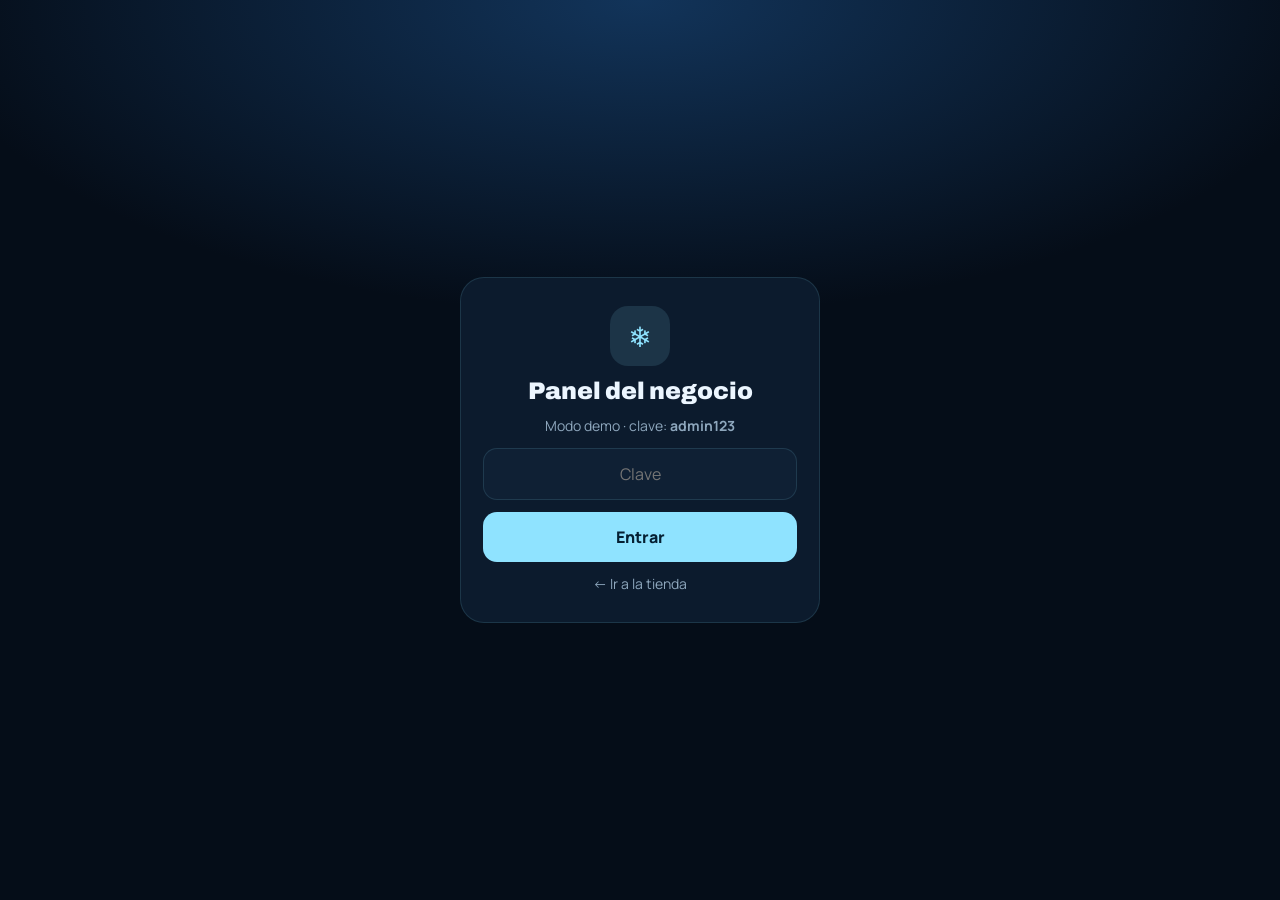
==== admin.html @ ba4e7ff8 "Tienda Bien Helada: exhibidora 3D, carrito, Yape/WhatsApp, panel y BD en Sheets Co-Authored-By: Clau" ====
<!doctype html>
<html lang="es-PE">
<head>
  <meta charset="utf-8">
  <meta name="viewport" content="width=device-width, initial-scale=1, viewport-fit=cover">
  <meta name="theme-color" content="#050d18">
  <meta name="robots" content="noindex, nofollow">
  <title>Panel · Bien Helada</title>
  <link rel="icon" href="data:image/svg+xml,%3Csvg xmlns='http://www.w3.org/2000/svg' viewBox='0 0 64 64'%3E%3Crect width='64' height='64' rx='14' fill='%238fe3ff'/%3E%3Cpath d='M16 46V30M28 46V20M40 46V34M52 46V14' stroke='%2306101c' stroke-width='7' stroke-linecap='round'/%3E%3C/svg%3E">
  <link rel="preconnect" href="https://fonts.googleapis.com">
  <link rel="preconnect" href="https://fonts.gstatic.com" crossorigin>
  <link href="https://fonts.googleapis.com/css2?family=Archivo:wdth,wght@62..125,500..900&family=Manrope:wght@400;500;600;700;800&display=swap" rel="stylesheet">
  <link rel="stylesheet" href="css/admin.css">
</head>
<body>
  <section class="login" id="login">
    <form class="login-card" id="loginForm">
      <div class="logo">❄</div>
      <h1>Panel del negocio</h1>
      <p id="loginHint">Ingresa tu clave de administrador.</p>
      <input id="pass" type="password" autocomplete="current-password" placeholder="Clave" required>
      <button class="btn btn-ice" type="submit">Entrar</button>
      <div class="err" id="loginErr" hidden></div>
      <a href="./" class="back">← Ir a la tienda</a>
    </form>
  </section>

  <div class="app" id="app" hidden>
    <aside class="side">
      <div class="side-brand"><span>❄</span><b id="brand">Bien Helada</b></div>
      <nav class="tabs" id="tabs">
        <button data-tab="resumen" class="on"><i>📊</i><span>Resumen</span></button>
        <button data-tab="pedidos"><i>🧾</i><span>Pedidos</span><b class="dot" id="pendDot" hidden>0</b></button>
        <button data-tab="productos"><i>🍺</i><span>Productos</span></button>
        <button data-tab="ajustes"><i>⚙️</i><span>Ajustes</span></button>
      </nav>
      <a class="side-link" href="./" target="_blank">Ver tienda ↗</a>
    </aside>

    <main class="main">
      <header class="bar">
        <div>
          <h2 id="tabTitle">Resumen</h2>
          <span class="sync" id="sync">—</span>
        </div>
        <div class="bar-actions">
          <button class="ib" id="refresh" title="Actualizar" aria-label="Actualizar">↻</button>
          <button class="ib" id="logout" title="Salir" aria-label="Salir">⏻</button>
        </div>
      </header>
      <div class="demo-banner" id="demoBanner" hidden>Modo demo: datos de ejemplo guardados solo en este navegador. Conecta Google Sheets para usarlo de verdad (ver LEEME.md). <button id="resetDemo">Reiniciar demo</button></div>

      <div class="period" id="periodBox">
        <div class="pchips" id="pchips">
          <button data-p="hoy">Hoy</button><button data-p="7d">7 días</button><button data-p="quincena" class="on">Quincena</button><button data-p="mes">Mes</button><button data-p="qant">Quinc. ant.</button><button data-p="mant">Mes ant.</button><button data-p="rango">Rango</button>
        </div>
        <div class="range" id="range" hidden><input type="date" id="rDesde"><span>a</span><input type="date" id="rHasta"><button class="btn-sm" id="rApply">Ver</button></div>
        <p class="plabel" id="plabel"></p>
      </div>

      <section class="view" id="v-resumen"></section>
      <section class="view" id="v-pedidos" hidden></section>
      <section class="view" id="v-productos" hidden></section>
      <section class="view" id="v-ajustes" hidden></section>
    </main>
  </div>

  <div class="modal" id="modal" hidden><div class="modal-card" id="modalCard"></div></div>
  <div class="toast" id="toast"></div>

  <script src="js/config.js"></script>
  <script src="js/core.js"></script>
  <script src="js/api.js"></script>
  <script src="js/draw.js"></script>
  <script src="js/admin.js"></script>
</body>
</html>
---- css/admin.css ----
/* ===== Panel admin (mobile-first) ===== */
:root { --bg: #050d18; --card: #0c1b2d; --card2: #10233a; --line: rgba(143, 227, 255, .13); --ice: #8fe3ff; --amber: #ffb43d; --green: #3ee08f; --red: #ff6b70; --violet: #c58bff; --text: #ecf6ff; --muted: #8ea7bd; --safe-b: env(safe-area-inset-bottom, 0px); --display: 'Archivo', system-ui, sans-serif; }
* { box-sizing: border-box; -webkit-tap-highlight-color: transparent; }
body { margin: 0; font-family: 'Manrope', system-ui, sans-serif; background: var(--bg); color: var(--text); -webkit-font-smoothing: antialiased; line-height: 1.4; }
button, input, select, textarea { font: inherit; color: inherit; }
button { cursor: pointer; border: 0; background: none; }
[hidden] { display: none !important; }
.btn { min-height: 50px; padding: 0 20px; border-radius: 14px; font-weight: 800; font-size: 16px; display: inline-flex; align-items: center; justify-content: center; gap: 8px; }
.btn-ice { background: var(--ice); color: #052033; }
.btn-amber { background: var(--amber); color: #2b1600; }
.btn-ghost { background: rgba(255, 255, 255, .06); border: 1px solid var(--line); }
.btn-danger { background: rgba(255, 107, 112, .14); color: var(--red); }
.btn-sm { min-height: 40px; padding: 0 14px; border-radius: 11px; font-weight: 800; font-size: 14px; background: rgba(255, 255, 255, .07); border: 1px solid var(--line); }
.err { padding: 10px 12px; border-radius: 12px; background: rgba(255, 107, 112, .12); color: #ffb3b5; font-size: 14px; font-weight: 600; }

/* login */
.login { min-height: 100dvh; display: grid; place-items: center; padding: 20px; background: radial-gradient(80% 50% at 50% 0%, #12345a, transparent 70%); }
.login-card { width: min(100%, 360px); display: grid; gap: 12px; text-align: center; padding: 28px 22px; border-radius: 24px; background: var(--card); border: 1px solid var(--line); }
.logo { width: 60px; height: 60px; margin: 0 auto; border-radius: 18px; display: grid; place-items: center; font-size: 28px; background: rgba(143, 227, 255, .12); color: var(--ice); }
.login h1 { margin: 0; font: 900 24px var(--display); }
.login p { margin: 0; color: var(--muted); font-size: 14px; }
.login input { min-height: 52px; padding: 0 14px; border-radius: 14px; border: 1px solid var(--line); background: #0f2034; font-size: 16px; text-align: center; outline: 0; }
.login input:focus { border-color: var(--ice); }
.back { color: var(--muted); font-size: 14px; text-decoration: none; }

/* layout */
.side { position: fixed; z-index: 30; left: 0; right: 0; bottom: 0; background: rgba(8, 19, 32, .94); backdrop-filter: blur(14px); -webkit-backdrop-filter: blur(14px); border-top: 1px solid var(--line); padding-bottom: var(--safe-b); }
.side-brand, .side-link { display: none; }
.tabs { display: grid; grid-template-columns: repeat(4, 1fr); }
.tabs button { position: relative; display: flex; flex-direction: column; align-items: center; gap: 2px; padding: 9px 0 8px; font-size: 11.5px; font-weight: 800; color: var(--muted); }
.tabs button i { font-style: normal; font-size: 20px; filter: grayscale(1); opacity: .7; transition: .2s; }
.tabs button.on { color: var(--text); }
.tabs button.on i { filter: none; opacity: 1; transform: translateY(-1px); }
.tabs button.on::before { content: ''; position: absolute; top: 0; width: 28px; height: 3px; border-radius: 0 0 3px 3px; background: var(--ice); }
.dot { position: absolute; top: 4px; left: calc(50% + 8px); min-width: 18px; height: 18px; padding: 0 5px; border-radius: 9px; background: var(--red); color: #fff; font-size: 10.5px; display: grid; place-items: center; }
.main { padding: 0 12px calc(90px + var(--safe-b)); max-width: 1200px; }
.bar { position: sticky; top: 0; z-index: 20; display: flex; align-items: center; justify-content: space-between; padding: 12px 2px 10px; background: linear-gradient(180deg, var(--bg) 80%, transparent); }
.bar h2 { margin: 0; font: 900 24px/1.1 var(--display); font-stretch: 85%; text-transform: uppercase; }
.sync { font-size: 12px; color: var(--muted); }
.bar-actions { display: flex; gap: 8px; }
.ib { width: 44px; height: 44px; border-radius: 13px; background: var(--card); border: 1px solid var(--line); font-size: 18px; font-weight: 800; }
.ib.spin { animation: spin .8s linear infinite; }
@keyframes spin { to { transform: rotate(360deg); } }
.demo-banner { margin-bottom: 10px; padding: 10px 12px; border-radius: 12px; font-size: 13px; background: rgba(255, 180, 61, .1); border: 1px solid rgba(255, 180, 61, .3); color: #ffd27f; }
.demo-banner button { margin-left: 6px; text-decoration: underline; color: #ffd27f; font-weight: 800; }

/* periodo */
.period { margin-bottom: 12px; }
.pchips { display: flex; gap: 6px; overflow-x: auto; scrollbar-width: none; padding-bottom: 2px; }
.pchips::-webkit-scrollbar { display: none; }
.pchips button { flex: none; min-height: 38px; padding: 0 14px; border-radius: 99px; font-weight: 800; font-size: 13.5px; background: var(--card); border: 1px solid var(--line); color: var(--muted); }
.pchips button.on { background: var(--text); color: #061321; }
.range { display: flex; align-items: center; gap: 6px; margin-top: 8px; flex-wrap: wrap; }
.range input { min-height: 40px; padding: 0 10px; border-radius: 11px; border: 1px solid var(--line); background: var(--card); color-scheme: dark; }
.plabel { margin: 8px 2px 0; font-size: 12.5px; color: var(--muted); }

/* tarjetas KPI */
.kpis { display: grid; grid-template-columns: repeat(2, 1fr); gap: 8px; }
.kpi { padding: 14px; border-radius: 18px; background: var(--card); border: 1px solid var(--line); min-width: 0; }
.kpi.big { grid-column: 1/-1; background: linear-gradient(135deg, #123a5c, #0c1b2d 70%); }
.kpi small { display: block; font-size: 12px; font-weight: 800; color: var(--muted); text-transform: uppercase; letter-spacing: .05em; }
.kpi b { display: block; margin-top: 4px; font: 900 24px/1.05 var(--display); font-variant-numeric: tabular-nums; white-space: nowrap; overflow: hidden; text-overflow: ellipsis; }
.kpi.big b { font-size: 36px; }
.delta { display: inline-block; margin-top: 6px; font-size: 12px; font-weight: 800; padding: 2px 7px; border-radius: 99px; }
.delta.up { color: var(--green); background: rgba(62, 224, 143, .1); }
.delta.down { color: var(--red); background: rgba(255, 107, 112, .1); }
.delta.eq { color: var(--muted); background: rgba(255, 255, 255, .05); }
.alert { display: flex; align-items: center; gap: 12px; margin-top: 8px; padding: 12px 14px; border-radius: 16px; background: rgba(255, 180, 61, .1); border: 1px solid rgba(255, 180, 61, .3); font-weight: 700; font-size: 14px; }
.alert span { flex: 1; }

.panel { margin-top: 12px; padding: 14px; border-radius: 18px; background: var(--card); border: 1px solid var(--line); }
.panel h3 { margin: 0 0 2px; font-size: 15px; }
.panel .sub { margin: 0 0 12px; font-size: 12.5px; color: var(--muted); }
.cols { display: grid; gap: 0; }

/* barras verticales */
.vbars { display: flex; align-items: flex-end; gap: 3px; height: 160px; padding-top: 18px; position: relative; }
.vbar { flex: 1; min-width: 0; display: flex; flex-direction: column; align-items: center; justify-content: flex-end; height: 100%; position: relative; }
.vbar i { width: 100%; max-width: 26px; border-radius: 5px 5px 2px 2px; background: linear-gradient(180deg, var(--ice), #3d8fb5); min-height: 2px; transition: height .5s cubic-bezier(.2, .9, .3, 1); }
.vbar.we i { background: linear-gradient(180deg, var(--amber), #c47a14); }
.vbar.zero i { background: rgba(255, 255, 255, .08); }
.vbar span { margin-top: 5px; font-size: 10px; color: var(--muted); font-variant-numeric: tabular-nums; }
.vbar.active::after { content: attr(data-tip); position: absolute; bottom: calc(100% - 14px); left: 50%; transform: translateX(-50%); padding: 4px 8px; border-radius: 8px; background: #eaf7ff; color: #06192a; font-size: 11.5px; font-weight: 800; white-space: nowrap; z-index: 2; }
.legend { display: flex; gap: 14px; margin-top: 10px; font-size: 12px; color: var(--muted); }
.legend i { display: inline-block; width: 10px; height: 10px; border-radius: 3px; margin-right: 5px; vertical-align: -1px; }

/* barras horizontales / ranking */
.rank { display: grid; gap: 10px; }
.rk { display: grid; grid-template-columns: 26px 1fr auto; align-items: center; gap: 10px; }
.rk .art { width: 26px; height: 54px; object-fit: contain; }
.rk-name { font-size: 14px; font-weight: 700; white-space: nowrap; overflow: hidden; text-overflow: ellipsis; }
.rk-bar { height: 7px; margin-top: 5px; border-radius: 4px; background: rgba(255, 255, 255, .06); overflow: hidden; }
.rk-bar i { display: block; height: 100%; border-radius: 4px; background: var(--ice); }
.rank.low .rk-bar i { background: var(--red); }
.rk-val { text-align: right; font-size: 13px; font-weight: 800; font-variant-numeric: tabular-nums; }
.rk-val small { display: block; color: var(--muted); font-weight: 600; font-size: 11.5px; }
.hb { display: grid; gap: 9px; }
.hb-row { display: grid; grid-template-columns: 96px 1fr 74px; align-items: center; gap: 8px; font-size: 13px; }
.hb-row > span:first-child { white-space: nowrap; overflow: hidden; text-overflow: ellipsis; color: var(--muted); font-weight: 700; }
.hb-row .rk-bar { margin: 0; height: 10px; }
.hb-row b { text-align: right; font-variant-numeric: tabular-nums; }
.c1 { background: var(--ice) !important; } .c2 { background: var(--amber) !important; } .c3 { background: var(--violet) !important; } .c4 { background: var(--green) !important; } .c5 { background: #ff8fa3 !important; } .c6 { background: #7ea0ff !important; }
.hours { display: grid; grid-template-columns: repeat(12, 1fr); gap: 3px; }
.hours div { aspect-ratio: 1; border-radius: 5px; display: grid; place-items: center; font-size: 10px; font-weight: 800; color: rgba(255, 255, 255, .85); }
.stock-list { display: grid; gap: 8px; }
.stock-list div { display: flex; justify-content: space-between; padding: 10px 12px; border-radius: 12px; background: rgba(255, 107, 112, .08); font-size: 14px; }
.stock-list b { color: var(--red); }
.muted { color: var(--muted); font-size: 13.5px; }

/* pedidos */
.toolbar { display: grid; gap: 8px; margin-bottom: 10px; }
.toolbar input { min-height: 46px; padding: 0 14px; border-radius: 13px; border: 1px solid var(--line); background: var(--card); font-size: 16px; outline: 0; }
.fchips { display: flex; gap: 6px; overflow-x: auto; scrollbar-width: none; }
.fchips button { flex: none; min-height: 36px; padding: 0 12px; border-radius: 99px; font-size: 13px; font-weight: 800; background: var(--card); border: 1px solid var(--line); color: var(--muted); }
.fchips button.on { color: #061321; background: var(--ice); }
.orders { display: grid; gap: 8px; }
.order { padding: 13px 14px; border-radius: 18px; background: var(--card); border: 1px solid var(--line); border-left: 4px solid var(--c, var(--muted)); }
.order.pendiente { --c: var(--amber); } .order.pagado { --c: var(--ice); } .order.entregado { --c: var(--green); } .order.cancelado { --c: var(--red); opacity: .7; }
.o-top { display: flex; align-items: center; gap: 8px; }
.o-code { font: 900 15px var(--display); letter-spacing: .03em; }
.o-time { font-size: 12px; color: var(--muted); }
.o-total { margin-left: auto; font: 900 19px var(--display); font-variant-numeric: tabular-nums; }
.o-who { margin: 6px 0 2px; font-weight: 800; }
.o-meta { font-size: 13px; color: var(--muted); }
.o-items { margin: 8px 0; padding: 9px 11px; border-radius: 12px; background: rgba(255, 255, 255, .04); font-size: 13.5px; }
.tagp { display: inline-block; padding: 2px 8px; border-radius: 99px; font-size: 11px; font-weight: 800; margin-right: 4px; }
.tagp.yape { background: rgba(197, 139, 255, .15); color: var(--violet); } .tagp.whatsapp { background: rgba(37, 211, 102, .14); color: #6ff0a3; } .tagp.ref { background: rgba(255, 255, 255, .07); color: var(--muted); }
.o-actions { display: flex; gap: 6px; flex-wrap: wrap; }
.o-actions .btn-sm { flex: 1; min-width: 0; }
.o-actions .btn-sm.on { background: var(--c); color: #061321; border-color: transparent; }
.o-actions a.btn-sm { display: inline-flex; align-items: center; justify-content: center; text-decoration: none; color: #6ff0a3; flex: none; }
.more { width: 100%; margin-top: 10px; }

/* productos */
.plist { display: grid; gap: 8px; }
.prow { display: grid; grid-template-columns: 40px 1fr auto; align-items: center; gap: 12px; padding: 10px 12px; border-radius: 16px; background: var(--card); border: 1px solid var(--line); text-align: left; width: 100%; }
.prow.off { opacity: .5; }
.prow .art { width: 40px; height: 76px; object-fit: contain; }
.prow b { display: block; font-size: 15px; }
.prow small { color: var(--muted); font-size: 12.5px; }
.prow .pr { text-align: right; font-variant-numeric: tabular-nums; }
.prow .pr b { font: 900 17px var(--display); }
.stk { display: inline-block; margin-top: 3px; padding: 2px 7px; border-radius: 99px; font-size: 11px; font-weight: 800; background: rgba(62, 224, 143, .12); color: var(--green); }
.stk.low { background: rgba(255, 107, 112, .14); color: var(--red); }
.fab { position: fixed; z-index: 25; right: 16px; bottom: calc(84px + var(--safe-b)); height: 56px; padding: 0 22px; border-radius: 18px; background: var(--amber); color: #2b1600; font-weight: 900; font-size: 16px; box-shadow: 0 12px 30px -8px rgba(255, 180, 61, .6); }

/* formularios */
.form { display: grid; gap: 12px; }
.f2 { display: grid; grid-template-columns: 1fr 1fr; gap: 10px; }
.fl label { display: block; margin-bottom: 5px; font-size: 12.5px; font-weight: 800; color: var(--muted); }
.fl input, .fl select, .fl textarea { width: 100%; min-height: 48px; padding: 10px 12px; border-radius: 12px; border: 1px solid var(--line); background: #0f2034; font-size: 16px; outline: 0; color-scheme: dark; }
.fl input[type=color] { padding: 4px; }
.fl textarea { min-height: 70px; resize: vertical; }
.fl input:focus, .fl select:focus, .fl textarea:focus { border-color: var(--ice); }
.fl .hint { margin-top: 4px; font-size: 12px; color: var(--muted); }
.check { display: flex; align-items: center; gap: 10px; min-height: 48px; padding: 0 12px; border-radius: 12px; background: #0f2034; border: 1px solid var(--line); font-weight: 700; }
.check input { width: 22px; height: 22px; accent-color: var(--ice); }
.preview { display: flex; align-items: center; gap: 14px; padding: 12px; border-radius: 14px; background: radial-gradient(circle at 30% 40%, rgba(143, 227, 255, .18), transparent 70%), #0f2034; }
.preview .art { width: 50px; height: 110px; object-fit: contain; }
.qrprev { width: 140px; height: 140px; object-fit: contain; background: #fff; border-radius: 12px; padding: 6px; }
.section-t { margin: 18px 0 4px; font-size: 13px; font-weight: 900; text-transform: uppercase; letter-spacing: .08em; color: var(--ice); }
.linkgen { display: flex; gap: 8px; }
.linkgen input { flex: 1; min-width: 0; }
.out-link { margin-top: 8px; padding: 10px 12px; border-radius: 12px; background: rgba(143, 227, 255, .08); font-size: 13px; word-break: break-all; }

/* modal (hoja en celular) */
.modal { position: fixed; inset: 0; z-index: 50; display: flex; align-items: flex-end; background: rgba(2, 7, 14, .65); backdrop-filter: blur(3px); -webkit-backdrop-filter: blur(3px); }
.modal-card { width: 100%; max-height: 92dvh; overflow-y: auto; overscroll-behavior: contain; padding: 18px 16px calc(18px + var(--safe-b)); border-radius: 24px 24px 0 0; background: #0b1828; border-top: 1px solid var(--line); animation: up .35s cubic-bezier(.2, .9, .25, 1); }
@keyframes up { from { transform: translateY(100%); } }
.m-head { display: flex; align-items: center; justify-content: space-between; margin-bottom: 12px; }
.m-head h3 { margin: 0; font: 900 20px var(--display); text-transform: uppercase; font-stretch: 85%; }
.m-foot { display: grid; grid-template-columns: 1fr 2fr; gap: 8px; margin-top: 16px; position: sticky; bottom: calc(-18px - var(--safe-b)); padding: 10px 0 0; background: #0b1828; }
.toast { position: fixed; z-index: 60; left: 50%; bottom: calc(90px + var(--safe-b)); transform: translate(-50%, 20px); padding: 10px 16px; border-radius: 99px; background: #eaf7ff; color: #06192a; font-weight: 800; font-size: 14px; opacity: 0; pointer-events: none; transition: .25s; white-space: nowrap; }
.toast.on { opacity: 1; transform: translate(-50%, 0); }

@media (min-width: 720px) {
  .kpis { grid-template-columns: repeat(3, 1fr); }
  .kpi.big { grid-column: span 1; } .kpi.big b { font-size: 30px; }
  .cols { grid-template-columns: 1fr 1fr; gap: 12px; }
  .orders { grid-template-columns: repeat(2, 1fr); }
  .plist { grid-template-columns: repeat(2, 1fr); }
  .modal { align-items: center; justify-content: center; padding: 20px; }
  .modal-card { width: min(560px, 100%); border-radius: 24px; border: 1px solid var(--line); }
  .m-foot { bottom: -18px; }
}
@media (min-width: 1024px) {
  .side { top: 0; right: auto; width: 230px; bottom: 0; border-top: 0; border-right: 1px solid var(--line); padding: 20px 12px; display: flex; flex-direction: column; gap: 20px; }
  .side-brand { display: flex; align-items: center; gap: 10px; padding: 0 8px; font: 900 18px var(--display); text-transform: uppercase; font-stretch: 85%; }
  .side-brand span { width: 36px; height: 36px; border-radius: 11px; display: grid; place-items: center; background: rgba(143, 227, 255, .12); color: var(--ice); }
  .side-link { display: block; margin-top: auto; padding: 0 12px; color: var(--muted); text-decoration: none; font-size: 14px; font-weight: 700; }
  .tabs { grid-template-columns: 1fr; gap: 4px; }
  .tabs button { flex-direction: row; gap: 12px; padding: 12px; border-radius: 12px; font-size: 15px; }
  .tabs button.on { background: rgba(143, 227, 255, .1); }
  .tabs button.on::before { display: none; }
  .dot { position: static; margin-left: auto; }
  .main { margin-left: 230px; padding: 10px 28px 40px; }
  .kpis { grid-template-columns: 2fr repeat(3, 1fr); }
  .kpi.big { grid-row: span 2; display: flex; flex-direction: column; justify-content: center; } .kpi.big b { font-size: 44px; }
  .vbars { height: 220px; }
  .orders { grid-template-columns: repeat(3, 1fr); }
  .plist { grid-template-columns: repeat(3, 1fr); }
  .fab { bottom: 28px; right: 28px; }
  .toast { bottom: 30px; }
  .ajustes-grid { display: grid; grid-template-columns: 1fr 1fr; gap: 0 24px; align-items: start; }
}
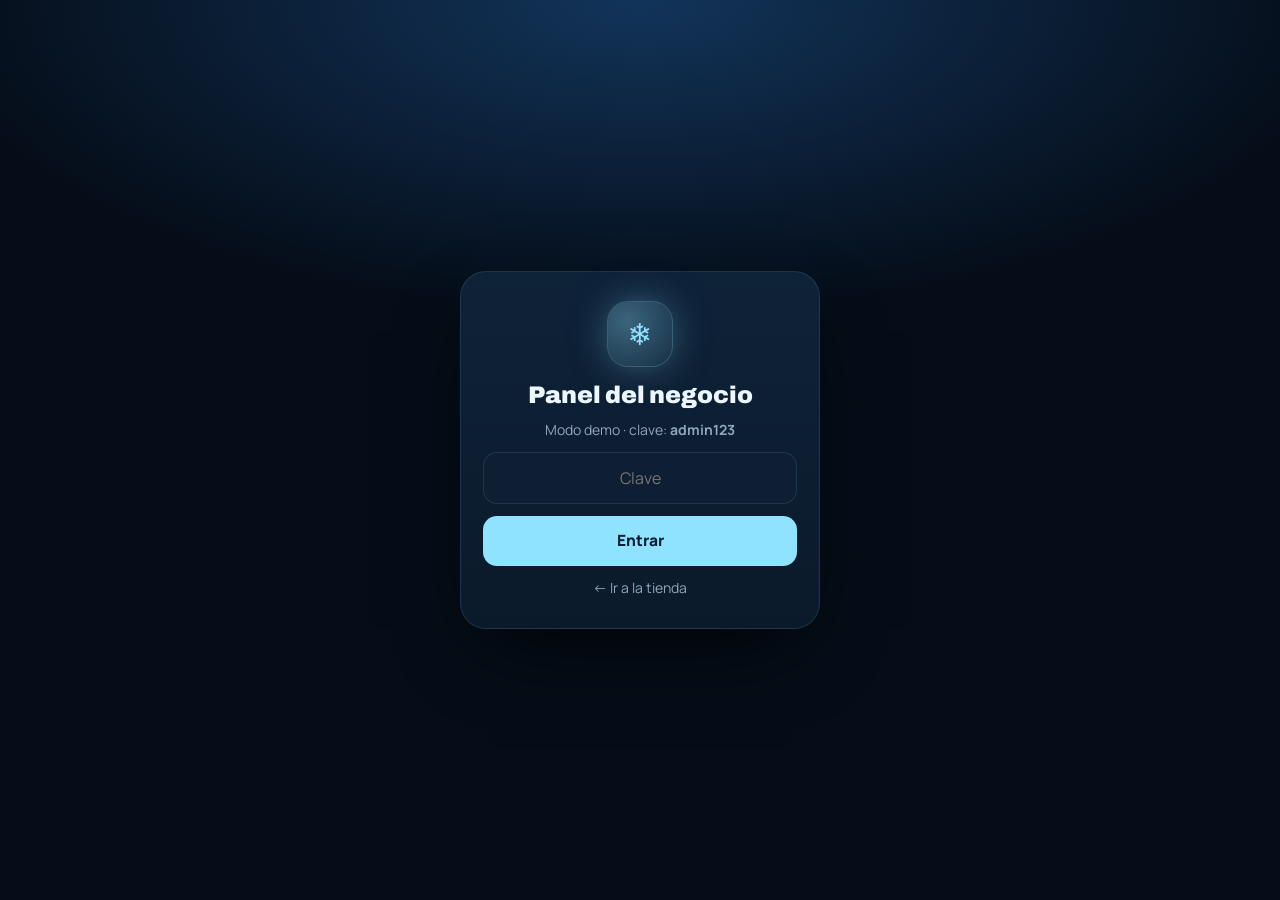
==== commit 8c70a439: "Panel admin rediseñado: resumen por mes, pedidos con verificación de Yape, productos y ajustes más c" ====
--- a/admin.html
+++ b/admin.html
@@ -15,7 +15,7 @@
 <body>
   <section class="login" id="login">
     <form class="login-card" id="loginForm">
-      <div class="logo">❄</div>
+      <div class="logo"><span>❄</span></div>
       <h1>Panel del negocio</h1>
       <p id="loginHint">Ingresa tu clave de administrador.</p>
       <input id="pass" type="password" autocomplete="current-password" placeholder="Clave" required>
@@ -29,34 +29,26 @@
     <aside class="side">
       <div class="side-brand"><span>❄</span><b id="brand">Bien Helada</b></div>
       <nav class="tabs" id="tabs">
-        <button data-tab="resumen" class="on"><i>📊</i><span>Resumen</span></button>
-        <button data-tab="pedidos"><i>🧾</i><span>Pedidos</span><b class="dot" id="pendDot" hidden>0</b></button>
-        <button data-tab="productos"><i>🍺</i><span>Productos</span></button>
-        <button data-tab="ajustes"><i>⚙️</i><span>Ajustes</span></button>
+        <button data-tab="resumen" class="on"><i><svg viewBox="0 0 24 24"><path d="M4 20V11M10 20V5M16 20v-7M22 20H2"/></svg></i><span>Resumen</span></button>
+        <button data-tab="pedidos"><i><svg viewBox="0 0 24 24"><path d="M6 3h12v18l-3-2-3 2-3-2-3 2zM9 8h6M9 12h6M9 16h3"/></svg></i><span>Pedidos</span><b class="dot" id="pendDot" hidden>0</b></button>
+        <button data-tab="productos"><i><svg viewBox="0 0 24 24"><path d="M10 2h4v4l2 3v12a1 1 0 0 1-1 1H9a1 1 0 0 1-1-1V9l2-3zM8 13h8"/></svg></i><span>Productos</span></button>
+        <button data-tab="ajustes"><i><svg viewBox="0 0 24 24"><path d="M4 6h10M18 6h2M4 12h4M12 12h8M4 18h12M20 18h0"/><circle cx="16" cy="6" r="2"/><circle cx="10" cy="12" r="2"/><circle cx="18" cy="18" r="2"/></svg></i><span>Ajustes</span></button>
       </nav>
       <a class="side-link" href="./" target="_blank">Ver tienda ↗</a>
     </aside>
 
     <main class="main">
       <header class="bar">
-        <div>
+        <div class="bar-t">
           <h2 id="tabTitle">Resumen</h2>
-          <span class="sync" id="sync">—</span>
+          <span class="sync"><button class="store-pill" id="storePill" hidden></button><span id="sync">—</span></span>
         </div>
         <div class="bar-actions">
           <button class="ib" id="refresh" title="Actualizar" aria-label="Actualizar">↻</button>
           <button class="ib" id="logout" title="Salir" aria-label="Salir">⏻</button>
         </div>
       </header>
-      <div class="demo-banner" id="demoBanner" hidden>Modo demo: datos de ejemplo guardados solo en este navegador. Conecta Google Sheets para usarlo de verdad (ver LEEME.md). <button id="resetDemo">Reiniciar demo</button></div>
-
-      <div class="period" id="periodBox">
-        <div class="pchips" id="pchips">
-          <button data-p="hoy">Hoy</button><button data-p="7d">7 días</button><button data-p="quincena" class="on">Quincena</button><button data-p="mes">Mes</button><button data-p="qant">Quinc. ant.</button><button data-p="mant">Mes ant.</button><button data-p="rango">Rango</button>
-        </div>
-        <div class="range" id="range" hidden><input type="date" id="rDesde"><span>a</span><input type="date" id="rHasta"><button class="btn-sm" id="rApply">Ver</button></div>
-        <p class="plabel" id="plabel"></p>
-      </div>
+      <div class="demo-banner" id="demoBanner" hidden>Modo demo: datos de ejemplo, solo en este navegador. <button id="resetDemo">Reiniciar demo</button></div>
 
       <section class="view" id="v-resumen"></section>
       <section class="view" id="v-pedidos" hidden></section>
--- a/css/admin.css
+++ b/css/admin.css
@@ -1,205 +1,406 @@
 /* ===== Panel admin (mobile-first) ===== */
-:root { --bg: #050d18; --card: #0c1b2d; --card2: #10233a; --line: rgba(143, 227, 255, .13); --ice: #8fe3ff; --amber: #ffb43d; --green: #3ee08f; --red: #ff6b70; --violet: #c58bff; --text: #ecf6ff; --muted: #8ea7bd; --safe-b: env(safe-area-inset-bottom, 0px); --display: 'Archivo', system-ui, sans-serif; }
+:root { --bg: #050d18; --card: #0b1a2b; --card2: #10233a; --field: #0e1f33; --line: rgba(143, 227, 255, .12); --line2: rgba(143, 227, 255, .22); --ice: #8fe3ff; --amber: #ffb43d; --green: #3ee08f; --red: #ff6b70; --violet: #b77dff; --yape: #742284; --text: #ecf6ff; --muted: #8ea7bd; --dim: #5f7891; --safe-b: env(safe-area-inset-bottom, 0px); --display: 'Archivo', system-ui, sans-serif; --ease: cubic-bezier(.2, .9, .25, 1); }
 * { box-sizing: border-box; -webkit-tap-highlight-color: transparent; }
+html, body { overflow-x: clip; }
 body { margin: 0; font-family: 'Manrope', system-ui, sans-serif; background: var(--bg); color: var(--text); -webkit-font-smoothing: antialiased; line-height: 1.4; }
 button, input, select, textarea { font: inherit; color: inherit; }
 button { cursor: pointer; border: 0; background: none; }
+button:disabled { cursor: default; opacity: .35; }
 [hidden] { display: none !important; }
-.btn { min-height: 50px; padding: 0 20px; border-radius: 14px; font-weight: 800; font-size: 16px; display: inline-flex; align-items: center; justify-content: center; gap: 8px; }
+svg { width: 22px; height: 22px; fill: none; stroke: currentColor; stroke-width: 2; stroke-linecap: round; stroke-linejoin: round; }
+.btn { min-height: 50px; padding: 0 20px; border-radius: 14px; font-weight: 800; font-size: 15.5px; display: inline-flex; align-items: center; justify-content: center; gap: 8px; text-decoration: none; transition: transform .15s var(--ease), filter .2s; }
+.btn:active, .btn-sm:active, .ib:active { transform: scale(.96); }
 .btn-ice { background: var(--ice); color: #052033; }
 .btn-amber { background: var(--amber); color: #2b1600; }
-.btn-ghost { background: rgba(255, 255, 255, .06); border: 1px solid var(--line); }
+.btn-go { background: var(--green); color: #032414; flex: 1; }
+.btn-yape { background: linear-gradient(135deg, #8d34a3, #5d1a73); color: #fff; }
+.btn-ghost { background: rgba(255, 255, 255, .06); border: 1px solid var(--line); color: var(--text); }
 .btn-danger { background: rgba(255, 107, 112, .14); color: var(--red); }
-.btn-sm { min-height: 40px; padding: 0 14px; border-radius: 11px; font-weight: 800; font-size: 14px; background: rgba(255, 255, 255, .07); border: 1px solid var(--line); }
+.btn-sm { min-height: 40px; padding: 0 14px; border-radius: 11px; font-weight: 800; font-size: 14px; background: rgba(255, 255, 255, .07); border: 1px solid var(--line); transition: transform .15s; }
+.lnk { padding: 6px 4px; font-weight: 800; font-size: 13.5px; color: var(--ice); text-decoration: underline; text-underline-offset: 3px; }
+.lnk.danger { color: var(--red); }
 .err { padding: 10px 12px; border-radius: 12px; background: rgba(255, 107, 112, .12); color: #ffb3b5; font-size: 14px; font-weight: 600; }
 
 /* login */
 .login { min-height: 100dvh; display: grid; place-items: center; padding: 20px; background: radial-gradient(80% 50% at 50% 0%, #12345a, transparent 70%); }
-.login-card { width: min(100%, 360px); display: grid; gap: 12px; text-align: center; padding: 28px 22px; border-radius: 24px; background: var(--card); border: 1px solid var(--line); }
-.logo { width: 60px; height: 60px; margin: 0 auto; border-radius: 18px; display: grid; place-items: center; font-size: 28px; background: rgba(143, 227, 255, .12); color: var(--ice); }
+.login-card { width: min(100%, 360px); display: grid; gap: 12px; text-align: center; padding: 30px 22px; border-radius: 26px; background: linear-gradient(180deg, #0e2238, var(--card)); border: 1px solid var(--line); box-shadow: 0 30px 80px -30px #000; animation: rise .6s var(--ease); }
+.login-card.shake { animation: shake .4s; }
+.logo { width: 64px; height: 64px; margin: 0 auto 4px; border-radius: 20px; display: grid; place-items: center; font-size: 30px; background: radial-gradient(circle at 30% 30%, rgba(143, 227, 255, .35), rgba(143, 227, 255, .08)); color: var(--ice); box-shadow: 0 0 0 1px var(--line2), 0 0 40px -6px rgba(143, 227, 255, .5); }
+.logo span { animation: spinSlow 12s linear infinite; display: inline-block; }
 .login h1 { margin: 0; font: 900 24px var(--display); }
 .login p { margin: 0; color: var(--muted); font-size: 14px; }
-.login input { min-height: 52px; padding: 0 14px; border-radius: 14px; border: 1px solid var(--line); background: #0f2034; font-size: 16px; text-align: center; outline: 0; }
-.login input:focus { border-color: var(--ice); }
+.login input { min-height: 52px; padding: 0 14px; border-radius: 14px; border: 1px solid var(--line); background: var(--field); font-size: 16px; text-align: center; outline: 0; transition: border-color .2s, box-shadow .2s; }
+.login input:focus { border-color: var(--ice); box-shadow: 0 0 0 4px rgba(143, 227, 255, .12); }
 .back { color: var(--muted); font-size: 14px; text-decoration: none; }
+@keyframes shake { 20%, 60% { transform: translateX(-8px); } 40%, 80% { transform: translateX(8px); } }
+@keyframes spinSlow { to { transform: rotate(360deg); } }
+@keyframes rise { from { opacity: 0; transform: translateY(14px); } }
 
 /* layout */
-.side { position: fixed; z-index: 30; left: 0; right: 0; bottom: 0; background: rgba(8, 19, 32, .94); backdrop-filter: blur(14px); -webkit-backdrop-filter: blur(14px); border-top: 1px solid var(--line); padding-bottom: var(--safe-b); }
+.side { position: fixed; z-index: 30; left: 0; right: 0; bottom: 0; background: rgba(7, 17, 29, .94); backdrop-filter: blur(14px); -webkit-backdrop-filter: blur(14px); border-top: 1px solid var(--line); padding-bottom: var(--safe-b); }
 .side-brand, .side-link { display: none; }
 .tabs { display: grid; grid-template-columns: repeat(4, 1fr); }
-.tabs button { position: relative; display: flex; flex-direction: column; align-items: center; gap: 2px; padding: 9px 0 8px; font-size: 11.5px; font-weight: 800; color: var(--muted); }
-.tabs button i { font-style: normal; font-size: 20px; filter: grayscale(1); opacity: .7; transition: .2s; }
+.tabs button { position: relative; display: flex; flex-direction: column; align-items: center; gap: 3px; padding: 9px 0 8px; font-size: 11.5px; font-weight: 800; color: var(--dim); transition: color .2s; }
+.tabs button i { display: grid; place-items: center; width: 44px; height: 28px; border-radius: 99px; transition: background .25s var(--ease), transform .25s var(--ease); }
 .tabs button.on { color: var(--text); }
-.tabs button.on i { filter: none; opacity: 1; transform: translateY(-1px); }
-.tabs button.on::before { content: ''; position: absolute; top: 0; width: 28px; height: 3px; border-radius: 0 0 3px 3px; background: var(--ice); }
-.dot { position: absolute; top: 4px; left: calc(50% + 8px); min-width: 18px; height: 18px; padding: 0 5px; border-radius: 9px; background: var(--red); color: #fff; font-size: 10.5px; display: grid; place-items: center; }
-.main { padding: 0 12px calc(90px + var(--safe-b)); max-width: 1200px; }
-.bar { position: sticky; top: 0; z-index: 20; display: flex; align-items: center; justify-content: space-between; padding: 12px 2px 10px; background: linear-gradient(180deg, var(--bg) 80%, transparent); }
-.bar h2 { margin: 0; font: 900 24px/1.1 var(--display); font-stretch: 85%; text-transform: uppercase; }
-.sync { font-size: 12px; color: var(--muted); }
+.tabs button.on i { background: rgba(143, 227, 255, .16); color: var(--ice); }
+.dot { position: absolute; top: 3px; left: calc(50% + 9px); min-width: 19px; height: 19px; padding: 0 5px; border-radius: 10px; background: var(--red); color: #fff; font-size: 11px; display: grid; place-items: center; box-shadow: 0 0 0 2px #07111d; animation: pop .4s var(--ease); }
+@keyframes pop { from { transform: scale(0); } }
+.main { padding: 0 14px calc(96px + var(--safe-b)); max-width: 1180px; }
+.bar { position: sticky; top: 0; z-index: 20; display: flex; align-items: center; justify-content: space-between; padding: 12px 0 10px; background: linear-gradient(180deg, var(--bg) 78%, transparent); }
+.bar h2 { margin: 0; font: 900 25px/1.1 var(--display); font-stretch: 85%; text-transform: uppercase; }
+.sync { display: flex; align-items: center; gap: 8px; margin-top: 3px; font-size: 12px; color: var(--muted); }
+.store-pill { display: inline-flex; align-items: center; gap: 5px; padding: 2px 9px 2px 7px; border-radius: 99px; font-size: 11.5px; font-weight: 800; }
+.store-pill::before { content: ''; width: 7px; height: 7px; border-radius: 50%; background: currentColor; }
+.store-pill.open { color: var(--green); background: rgba(62, 224, 143, .12); }
+.store-pill.open::before { animation: pulse 2s infinite; }
+.store-pill.closed { color: var(--red); background: rgba(255, 107, 112, .12); }
+@keyframes pulse { 0% { box-shadow: 0 0 0 0 rgba(62, 224, 143, .6); } 70%, 100% { box-shadow: 0 0 0 6px rgba(62, 224, 143, 0); } }
 .bar-actions { display: flex; gap: 8px; }
-.ib { width: 44px; height: 44px; border-radius: 13px; background: var(--card); border: 1px solid var(--line); font-size: 18px; font-weight: 800; }
+.ib { width: 44px; height: 44px; flex: none; border-radius: 13px; background: var(--card); border: 1px solid var(--line); font-size: 18px; font-weight: 800; display: inline-grid; place-items: center; transition: transform .15s; }
 .ib.spin { animation: spin .8s linear infinite; }
 @keyframes spin { to { transform: rotate(360deg); } }
-.demo-banner { margin-bottom: 10px; padding: 10px 12px; border-radius: 12px; font-size: 13px; background: rgba(255, 180, 61, .1); border: 1px solid rgba(255, 180, 61, .3); color: #ffd27f; }
-.demo-banner button { margin-left: 6px; text-decoration: underline; color: #ffd27f; font-weight: 800; }
-
-/* periodo */
-.period { margin-bottom: 12px; }
-.pchips { display: flex; gap: 6px; overflow-x: auto; scrollbar-width: none; padding-bottom: 2px; }
-.pchips::-webkit-scrollbar { display: none; }
-.pchips button { flex: none; min-height: 38px; padding: 0 14px; border-radius: 99px; font-weight: 800; font-size: 13.5px; background: var(--card); border: 1px solid var(--line); color: var(--muted); }
-.pchips button.on { background: var(--text); color: #061321; }
-.range { display: flex; align-items: center; gap: 6px; margin-top: 8px; flex-wrap: wrap; }
-.range input { min-height: 40px; padding: 0 10px; border-radius: 11px; border: 1px solid var(--line); background: var(--card); color-scheme: dark; }
-.plabel { margin: 8px 2px 0; font-size: 12.5px; color: var(--muted); }
-
-/* tarjetas KPI */
+.demo-banner { margin-bottom: 12px; padding: 9px 12px; border-radius: 12px; font-size: 12.5px; background: rgba(255, 180, 61, .08); border: 1px solid rgba(255, 180, 61, .25); color: #ffd27f; }
+.demo-banner button { margin-left: 4px; text-decoration: underline; color: #ffd27f; font-weight: 800; }
+
+/* animaciones de entrada (solo cuando cambias de vista) */
+.view.anim > * { animation: rise .45s var(--ease) both; }
+.view.anim > *:nth-child(2) { animation-delay: .05s; } .view.anim > *:nth-child(3) { animation-delay: .1s; } .view.anim > *:nth-child(4) { animation-delay: .15s; } .view.anim > *:nth-child(n+5) { animation-delay: .2s; }
+.view.anim .order, .view.anim .prow, .view.anim .hrow, .view.anim .rank li, .view.anim .g-row { animation: rise .4s var(--ease) both; animation-delay: calc(var(--i, 0) * 35ms + .1s); }
+.view.anim .dbar i, .view.anim .hbar i { animation: grow .7s var(--ease) both; animation-delay: calc(var(--i) * 18ms + .2s); }
+.view.anim .meter i { animation: growX .8s var(--ease) both; animation-delay: calc(var(--i, 0) * 60ms + .25s); }
+@keyframes grow { from { transform: scaleY(0); } }
+@keyframes growX { from { transform: scaleX(0); } }
+@media (prefers-reduced-motion: reduce) { *, *::before, *::after { animation: none !important; transition: none !important; } }
+
+/* selector de mes */
+.mnav { display: flex; align-items: center; gap: 10px; margin-bottom: 12px; }
+.mnav-t { flex: 1; text-align: center; }
+.mnav-t b { display: block; font: 900 20px var(--display); font-stretch: 90%; }
+.mnav-t small { display: inline-flex; align-items: center; gap: 6px; font-size: 12.5px; color: var(--muted); font-weight: 700; }
+.live { width: 7px; height: 7px; border-radius: 50%; background: var(--green); animation: pulse 2s infinite; }
+
+/* para hacer ahora */
+.todo { margin-bottom: 12px; }
+.todo h3 { margin: 0 0 8px; font-size: 13px; text-transform: uppercase; letter-spacing: .08em; color: var(--muted); }
+.todo-row { display: grid; gap: 8px; }
+.todo-i { display: grid; grid-template-columns: 48px 1fr auto; align-items: center; gap: 12px; padding: 12px 14px; border-radius: 18px; text-align: left; background: var(--card); border: 1px solid var(--line); transition: transform .15s, border-color .2s; }
+.todo-i:active { transform: scale(.98); }
+.todo-i b { width: 48px; height: 48px; border-radius: 14px; display: grid; place-items: center; font: 900 22px var(--display); }
+.todo-i span { font-weight: 800; font-size: 15px; }
+.todo-i small { display: block; font-weight: 600; font-size: 12.5px; color: var(--muted); white-space: nowrap; overflow: hidden; text-overflow: ellipsis; }
+.todo-i span { min-width: 0; }
+.todo-i em { font-style: normal; font-size: 22px; color: var(--muted); }
+.todo-i.yape { border-color: rgba(183, 125, 255, .4); background: linear-gradient(135deg, rgba(116, 34, 132, .35), var(--card) 70%); }
+.todo-i.yape b { background: var(--violet); color: #1d0628; }
+.todo-i.del b { background: rgba(62, 224, 143, .16); color: var(--green); }
+.todo-i.stock b { background: rgba(255, 180, 61, .16); color: var(--amber); }
+.todo.ok { display: flex; align-items: center; gap: 10px; padding: 12px 14px; border-radius: 16px; background: rgba(62, 224, 143, .07); border: 1px solid rgba(62, 224, 143, .2); font-weight: 700; font-size: 14px; color: #b9f5d6; }
+.todo.ok span { width: 26px; height: 26px; border-radius: 50%; display: grid; place-items: center; background: var(--green); color: #032414; font-weight: 900; }
+
+/* KPIs */
 .kpis { display: grid; grid-template-columns: repeat(2, 1fr); gap: 8px; }
 .kpi { padding: 14px; border-radius: 18px; background: var(--card); border: 1px solid var(--line); min-width: 0; }
-.kpi.big { grid-column: 1/-1; background: linear-gradient(135deg, #123a5c, #0c1b2d 70%); }
 .kpi small { display: block; font-size: 12px; font-weight: 800; color: var(--muted); text-transform: uppercase; letter-spacing: .05em; }
-.kpi b { display: block; margin-top: 4px; font: 900 24px/1.05 var(--display); font-variant-numeric: tabular-nums; white-space: nowrap; overflow: hidden; text-overflow: ellipsis; }
-.kpi.big b { font-size: 36px; }
-.delta { display: inline-block; margin-top: 6px; font-size: 12px; font-weight: 800; padding: 2px 7px; border-radius: 99px; }
-.delta.up { color: var(--green); background: rgba(62, 224, 143, .1); }
-.delta.down { color: var(--red); background: rgba(255, 107, 112, .1); }
-.delta.eq { color: var(--muted); background: rgba(255, 255, 255, .05); }
-.alert { display: flex; align-items: center; gap: 12px; margin-top: 8px; padding: 12px 14px; border-radius: 16px; background: rgba(255, 180, 61, .1); border: 1px solid rgba(255, 180, 61, .3); font-weight: 700; font-size: 14px; }
-.alert span { flex: 1; }
-
-.panel { margin-top: 12px; padding: 14px; border-radius: 18px; background: var(--card); border: 1px solid var(--line); }
-.panel h3 { margin: 0 0 2px; font-size: 15px; }
+.kpi b { display: block; margin-top: 4px; font: 900 25px/1.05 var(--display); font-variant-numeric: tabular-nums; white-space: nowrap; overflow: hidden; text-overflow: ellipsis; }
+.kpi p { margin: 5px 0 0; font-size: 12px; color: var(--muted); line-height: 1.3; }
+.kpi:last-child { grid-column: 1/-1; }
+.kpi.hero { grid-column: 1/-1; position: relative; overflow: hidden; padding: 18px; background: linear-gradient(135deg, #14466d, #0b1a2b 75%); border-color: var(--line2); }
+.kpi.hero::after { content: ''; position: absolute; right: -40px; top: -60px; width: 200px; height: 200px; border-radius: 50%; background: radial-gradient(circle, rgba(143, 227, 255, .25), transparent 70%); animation: drift 8s ease-in-out infinite alternate; pointer-events: none; }
+@keyframes drift { to { transform: translate(-30px, 30px); } }
+.kpi.hero b { font-size: 42px; }
+.delta { display: inline-block; margin-top: 8px; font-size: 12.5px; font-weight: 800; padding: 3px 9px; border-radius: 99px; }
+.delta.up { color: var(--green); background: rgba(62, 224, 143, .12); }
+.delta.down { color: var(--red); background: rgba(255, 107, 112, .12); }
+.delta.eq { color: var(--muted); background: rgba(255, 255, 255, .06); }
+
+.panel { margin-top: 12px; padding: 16px; border-radius: 20px; background: var(--card); border: 1px solid var(--line); min-width: 0; }
+.panel h3 { margin: 0 0 2px; font: 800 16px var(--display); }
 .panel .sub { margin: 0 0 12px; font-size: 12.5px; color: var(--muted); }
-.cols { display: grid; gap: 0; }
-
-/* barras verticales */
-.vbars { display: flex; align-items: flex-end; gap: 3px; height: 160px; padding-top: 18px; position: relative; }
-.vbar { flex: 1; min-width: 0; display: flex; flex-direction: column; align-items: center; justify-content: flex-end; height: 100%; position: relative; }
-.vbar i { width: 100%; max-width: 26px; border-radius: 5px 5px 2px 2px; background: linear-gradient(180deg, var(--ice), #3d8fb5); min-height: 2px; transition: height .5s cubic-bezier(.2, .9, .3, 1); }
-.vbar.we i { background: linear-gradient(180deg, var(--amber), #c47a14); }
-.vbar.zero i { background: rgba(255, 255, 255, .08); }
-.vbar span { margin-top: 5px; font-size: 10px; color: var(--muted); font-variant-numeric: tabular-nums; }
-.vbar.active::after { content: attr(data-tip); position: absolute; bottom: calc(100% - 14px); left: 50%; transform: translateX(-50%); padding: 4px 8px; border-radius: 8px; background: #eaf7ff; color: #06192a; font-size: 11.5px; font-weight: 800; white-space: nowrap; z-index: 2; }
-.legend { display: flex; gap: 14px; margin-top: 10px; font-size: 12px; color: var(--muted); }
+.cols { display: grid; }
+.empty { margin: 8px 0 0; color: var(--muted); font-size: 13.5px; }
+.insight { margin: 12px 0 0; padding: 10px 12px; border-radius: 12px; background: rgba(143, 227, 255, .06); font-size: 13.5px; color: #cfe6f5; }
+.insight b { color: var(--text); }
+.hint-box { padding: 12px; border-radius: 14px; background: rgba(143, 227, 255, .06); font-size: 13.5px; color: #cfe6f5; display: grid; gap: 10px; justify-items: start; }
+
+/* gráfico ventas por día */
+.readout { min-height: 22px; margin: 4px 0 6px; font-size: 13.5px; color: var(--muted); }
+.readout b { color: var(--text); }
+.plot { position: relative; height: 190px; padding-top: 16px; }
+.ymax { position: absolute; top: 0; left: 0; font-size: 10.5px; color: var(--dim); font-weight: 700; }
+.bars { position: relative; height: 100%; display: flex; align-items: stretch; gap: 2px; border-top: 1px dashed rgba(255, 255, 255, .06); }
+.dbar { flex: 1; min-width: 0; display: flex; flex-direction: column; justify-content: flex-end; align-items: center; padding: 0; position: relative; }
+.dbar i { display: block; width: 100%; max-width: 22px; height: calc((100% - 22px) * var(--h)); min-height: 2px; border-radius: 4px 4px 1px 1px; background: linear-gradient(180deg, var(--ice), #3f8db1); transform-origin: bottom; transition: filter .2s, transform .2s; }
+.dbar.we i { background: linear-gradient(180deg, var(--amber), #c47a14); }
+.dbar.fut i { background: rgba(255, 255, 255, .025); min-height: 100%; max-height: calc(100% - 22px); height: calc(100% - 22px); border: 0; }
+.dbar span { height: 22px; line-height: 22px; font-size: 9.5px; color: var(--dim); font-variant-numeric: tabular-nums; font-weight: 700; }
+.dbar:nth-child(even) span { visibility: hidden; }
+.dbar.today span { visibility: visible; color: var(--text); }
+.dbar.today span::after { content: ''; display: block; width: 4px; height: 4px; margin: -4px auto 0; border-radius: 50%; background: var(--green); }
+.dbar.sel i { filter: brightness(1.25) drop-shadow(0 0 6px rgba(143, 227, 255, .6)); }
+.dbar.sel span { visibility: visible; color: var(--text); }
+.avg { position: absolute; left: 0; right: 0; bottom: calc((100% - 22px) * var(--f) + 22px); border-top: 1.5px dashed rgba(255, 255, 255, .35); z-index: 4; pointer-events: none; }
+.avg span { position: absolute; left: 0; bottom: 3px; padding: 1px 6px; border-radius: 6px; background: rgba(5, 13, 24, .85); font-size: 10.5px; font-weight: 800; color: #dfeefa; }
+.legend { display: flex; flex-wrap: wrap; gap: 6px 14px; margin-top: 8px; font-size: 12px; color: var(--muted); }
 .legend i { display: inline-block; width: 10px; height: 10px; border-radius: 3px; margin-right: 5px; vertical-align: -1px; }
-
-/* barras horizontales / ranking */
-.rank { display: grid; gap: 10px; }
-.rk { display: grid; grid-template-columns: 26px 1fr auto; align-items: center; gap: 10px; }
-.rk .art { width: 26px; height: 54px; object-fit: contain; }
-.rk-name { font-size: 14px; font-weight: 700; white-space: nowrap; overflow: hidden; text-overflow: ellipsis; }
-.rk-bar { height: 7px; margin-top: 5px; border-radius: 4px; background: rgba(255, 255, 255, .06); overflow: hidden; }
-.rk-bar i { display: block; height: 100%; border-radius: 4px; background: var(--ice); }
-.rank.low .rk-bar i { background: var(--red); }
-.rk-val { text-align: right; font-size: 13px; font-weight: 800; font-variant-numeric: tabular-nums; }
-.rk-val small { display: block; color: var(--muted); font-weight: 600; font-size: 11.5px; }
-.hb { display: grid; gap: 9px; }
-.hb-row { display: grid; grid-template-columns: 96px 1fr 74px; align-items: center; gap: 8px; font-size: 13px; }
-.hb-row > span:first-child { white-space: nowrap; overflow: hidden; text-overflow: ellipsis; color: var(--muted); font-weight: 700; }
-.hb-row .rk-bar { margin: 0; height: 10px; }
-.hb-row b { text-align: right; font-variant-numeric: tabular-nums; }
-.c1 { background: var(--ice) !important; } .c2 { background: var(--amber) !important; } .c3 { background: var(--violet) !important; } .c4 { background: var(--green) !important; } .c5 { background: #ff8fa3 !important; } .c6 { background: #7ea0ff !important; }
-.hours { display: grid; grid-template-columns: repeat(12, 1fr); gap: 3px; }
-.hours div { aspect-ratio: 1; border-radius: 5px; display: grid; place-items: center; font-size: 10px; font-weight: 800; color: rgba(255, 255, 255, .85); }
-.stock-list { display: grid; gap: 8px; }
-.stock-list div { display: flex; justify-content: space-between; padding: 10px 12px; border-radius: 12px; background: rgba(255, 107, 112, .08); font-size: 14px; }
-.stock-list b { color: var(--red); }
-.muted { color: var(--muted); font-size: 13.5px; }
+.legend .tap { margin-left: auto; color: var(--dim); }
+.c-ice { background: var(--ice); } .c-amb { background: var(--amber); }
+
+/* gráfico por hora */
+.hplot { display: flex; align-items: stretch; gap: 4px; height: 170px; }
+.hbar { flex: 1; min-width: 0; display: flex; flex-direction: column; justify-content: flex-end; align-items: center; }
+.hbar em { font-style: normal; font-size: 11.5px; font-weight: 800; color: var(--muted); margin-bottom: 3px; font-variant-numeric: tabular-nums; }
+.hbar i { display: block; width: 100%; max-width: 34px; height: calc((100% - 50px) * var(--h)); min-height: 2px; border-radius: 6px 6px 2px 2px; background: rgba(143, 227, 255, .35); transform-origin: bottom; }
+.hbar span { height: 30px; padding-top: 5px; font-size: 10px; line-height: 1.1; text-align: center; color: var(--dim); font-weight: 700; }
+.hbar.peak i { background: linear-gradient(180deg, var(--amber), #d0821a); box-shadow: 0 0 18px -4px rgba(255, 180, 61, .7); }
+.hbar.peak em { color: var(--amber); font-size: 13px; }
+.hbar.peak span { color: var(--amber); }
+
+/* ranking / grupos */
+.rank { list-style: none; margin: 0; padding: 0; display: grid; gap: 10px; }
+.rank li { display: grid; grid-template-columns: 18px 26px 1fr auto; align-items: center; gap: 10px; }
+.rk-n { font: 900 14px var(--display); color: var(--dim); text-align: center; }
+.rank li:first-child .rk-n { color: var(--amber); }
+.rank .art { width: 26px; height: 54px; object-fit: contain; }
+.rk-m { min-width: 0; }
+.rk-m b { display: block; font-size: 14px; white-space: nowrap; overflow: hidden; text-overflow: ellipsis; }
+.meter { height: 8px; margin-top: 6px; border-radius: 4px; background: rgba(255, 255, 255, .06); overflow: hidden; }
+.meter i { display: block; width: var(--w); height: 100%; border-radius: 4px; background: linear-gradient(90deg, #3f8db1, var(--ice)); transform-origin: left; }
+.rank li:first-child .meter i { background: linear-gradient(90deg, #c47a14, var(--amber)); }
+.rk-v { text-align: right; font-variant-numeric: tabular-nums; }
+.rk-v b { font-size: 14px; } .rk-v small { display: block; color: var(--green); font-weight: 700; font-size: 11.5px; }
+.grp { display: grid; gap: 12px; }
+.g-row { display: grid; grid-template-columns: minmax(0, 1fr) auto; gap: 2px 10px; align-items: center; }
+.g-row span { font-weight: 700; font-size: 14px; text-transform: capitalize; white-space: nowrap; overflow: hidden; text-overflow: ellipsis; }
+.g-row .meter { grid-column: 1/-1; grid-row: 2; margin-top: 2px; }
+.g-row b { font-size: 14px; font-variant-numeric: tabular-nums; } .g-row b small { color: var(--muted); font-weight: 600; font-size: 12px; }
+.g-row.direct span { color: var(--muted); text-transform: none; } .g-row.direct .meter i { background: rgba(255, 255, 255, .2); }
 
 /* pedidos */
-.toolbar { display: grid; gap: 8px; margin-bottom: 10px; }
-.toolbar input { min-height: 46px; padding: 0 14px; border-radius: 13px; border: 1px solid var(--line); background: var(--card); font-size: 16px; outline: 0; }
-.fchips { display: flex; gap: 6px; overflow-x: auto; scrollbar-width: none; }
-.fchips button { flex: none; min-height: 36px; padding: 0 12px; border-radius: 99px; font-size: 13px; font-weight: 800; background: var(--card); border: 1px solid var(--line); color: var(--muted); }
-.fchips button.on { color: #061321; background: var(--ice); }
-.orders { display: grid; gap: 8px; }
-.order { padding: 13px 14px; border-radius: 18px; background: var(--card); border: 1px solid var(--line); border-left: 4px solid var(--c, var(--muted)); }
-.order.pendiente { --c: var(--amber); } .order.pagado { --c: var(--ice); } .order.entregado { --c: var(--green); } .order.cancelado { --c: var(--red); opacity: .7; }
-.o-top { display: flex; align-items: center; gap: 8px; }
-.o-code { font: 900 15px var(--display); letter-spacing: .03em; }
-.o-time { font-size: 12px; color: var(--muted); }
-.o-total { margin-left: auto; font: 900 19px var(--display); font-variant-numeric: tabular-nums; }
-.o-who { margin: 6px 0 2px; font-weight: 800; }
-.o-meta { font-size: 13px; color: var(--muted); }
-.o-items { margin: 8px 0; padding: 9px 11px; border-radius: 12px; background: rgba(255, 255, 255, .04); font-size: 13.5px; }
-.tagp { display: inline-block; padding: 2px 8px; border-radius: 99px; font-size: 11px; font-weight: 800; margin-right: 4px; }
-.tagp.yape { background: rgba(197, 139, 255, .15); color: var(--violet); } .tagp.whatsapp { background: rgba(37, 211, 102, .14); color: #6ff0a3; } .tagp.ref { background: rgba(255, 255, 255, .07); color: var(--muted); }
-.o-actions { display: flex; gap: 6px; flex-wrap: wrap; }
-.o-actions .btn-sm { flex: 1; min-width: 0; }
-.o-actions .btn-sm.on { background: var(--c); color: #061321; border-color: transparent; }
-.o-actions a.btn-sm { display: inline-flex; align-items: center; justify-content: center; text-decoration: none; color: #6ff0a3; flex: none; }
+.seg { display: flex; gap: 4px; padding: 4px; margin-bottom: 12px; border-radius: 16px; background: var(--card); border: 1px solid var(--line); overflow-x: auto; scrollbar-width: none; }
+.seg::-webkit-scrollbar { display: none; }
+.seg button { flex: 1 1 auto; min-height: 42px; padding: 0 9px; border-radius: 12px; font-size: 13.5px; font-weight: 800; color: var(--muted); white-space: nowrap; transition: background .25s var(--ease), color .2s; }
+.seg button b { display: inline-grid; place-items: center; min-width: 20px; height: 20px; padding: 0 6px; margin-left: 4px; border-radius: 10px; background: rgba(255, 255, 255, .08); font-size: 11.5px; }
+.seg button.on { background: var(--text); color: #061321; }
+.seg button.on b { background: rgba(6, 19, 33, .12); }
+.seg button.hot b { background: var(--violet); color: #1d0628; }
+.note { margin: -2px 2px 10px; font-size: 12.5px; color: var(--muted); }
+.explain { margin-bottom: 12px; padding: 12px 14px; border-radius: 16px; background: linear-gradient(135deg, rgba(116, 34, 132, .3), rgba(116, 34, 132, .08)); border: 1px solid rgba(183, 125, 255, .3); font-size: 13.5px; }
+.explain ol { margin: 6px 0 0; padding-left: 20px; display: grid; gap: 3px; color: #e7d6f5; }
+.orders { display: grid; gap: 10px; align-items: start; }
+.order { padding: 14px; border-radius: 20px; background: var(--card); border: 1px solid var(--line); transition: opacity .25s, transform .25s var(--ease); }
+.order.leaving { opacity: 0; transform: translateX(40px) scale(.97); }
+.order.needs-yape { border-color: rgba(183, 125, 255, .35); }
+.order.cancelado { opacity: .75; }
+.o-head { display: flex; align-items: flex-start; justify-content: space-between; gap: 8px; }
+.o-code { display: inline-block; padding: 2px 8px; border-radius: 8px; background: rgba(255, 255, 255, .07); font: 900 13.5px var(--display); letter-spacing: .04em; margin-right: 8px; }
+.o-time { font-size: 12.5px; color: var(--muted); font-weight: 700; }
+.o-time.late { color: var(--amber); }
+.o-total { font: 900 22px var(--display); font-variant-numeric: tabular-nums; white-space: nowrap; }
+.o-who { display: flex; align-items: baseline; gap: 10px; flex-wrap: wrap; margin: 8px 0 10px; }
+.o-who b { font-size: 17px; }
+.o-who a { color: var(--ice); font-size: 14px; font-weight: 700; text-decoration: none; font-variant-numeric: tabular-nums; }
+.steps { display: flex; list-style: none; margin: 0 0 12px; padding: 0; counter-reset: s; }
+.steps li { flex: 1; position: relative; padding-top: 18px; font-size: 11.5px; font-weight: 800; color: var(--dim); text-align: center; }
+.steps li::before { content: ''; position: absolute; top: 2px; left: 50%; width: 12px; height: 12px; margin-left: -6px; border-radius: 50%; background: var(--card); border: 2px solid var(--dim); z-index: 1; }
+.steps li::after { content: ''; position: absolute; top: 7px; left: -50%; width: 100%; height: 2px; background: var(--dim); opacity: .5; }
+.steps li:first-child::after { display: none; }
+.steps.s0 li:nth-child(-n+1), .steps.s1 li:nth-child(-n+2), .steps.s2 li { color: var(--text); }
+.steps.s0 li:nth-child(-n+1)::before, .steps.s1 li:nth-child(-n+2)::before, .steps.s2 li::before { background: var(--green); border-color: var(--green); }
+.steps.s1 li:nth-child(2)::after, .steps.s2 li::after { background: var(--green); opacity: 1; }
+.cancel-tag { margin-bottom: 10px; padding: 7px 10px; border-radius: 10px; background: rgba(255, 107, 112, .1); color: var(--red); font-size: 13px; font-weight: 700; }
+.o-where { display: flex; align-items: flex-start; gap: 8px; font-size: 13.5px; color: #cfe0ee; }
+.o-where span { flex: 1; min-width: 0; overflow-wrap: anywhere; }
+.o-where i { color: var(--muted); }
+.o-where a { flex: none; padding: 2px 9px; border-radius: 8px; background: rgba(143, 227, 255, .1); color: var(--ice); font-size: 12px; font-weight: 800; text-decoration: none; }
+.o-items { list-style: none; margin: 10px 0; padding: 10px 12px; border-radius: 14px; background: rgba(255, 255, 255, .04); display: grid; gap: 4px; font-size: 14px; }
+.o-items b { display: inline-block; min-width: 28px; color: var(--amber); }
+.o-items .o-del { color: var(--muted); font-size: 12.5px; padding-top: 4px; border-top: 1px solid var(--line); }
+.o-note { margin: 0 0 10px; padding: 8px 10px; border-radius: 10px; background: rgba(255, 180, 61, .08); font-size: 13px; color: #ffdca6; }
+.o-pay { margin: 0 0 10px; font-size: 13px; font-weight: 700; }
+.o-pay.wa { color: #8ff0b8; } .o-pay.ok { color: var(--green); }
+.verify { margin-bottom: 10px; padding: 12px; border-radius: 16px; background: linear-gradient(135deg, rgba(116, 34, 132, .45), rgba(116, 34, 132, .15)); border: 1px solid rgba(183, 125, 255, .35); }
+.v-t { font-size: 12px; font-weight: 900; text-transform: uppercase; letter-spacing: .06em; color: #e2c9ff; }
+.v-row { display: grid; grid-template-columns: 1fr 1fr; gap: 8px; margin: 8px 0 10px; }
+.v-row div { padding: 8px 10px; border-radius: 12px; background: rgba(0, 0, 0, .25); min-width: 0; }
+.v-row small { display: block; font-size: 11px; color: #cdb3ea; font-weight: 700; }
+.v-row b { font: 900 18px var(--display); letter-spacing: .02em; }
+.v-btns { display: grid; grid-template-columns: 1fr 1fr; gap: 8px; }
+.v-btns .btn { min-height: 46px; padding: 0 10px; font-size: 14px; text-align: center; line-height: 1.15; }
+.o-actions { display: flex; align-items: center; gap: 8px; }
+.o-actions .btn { min-height: 48px; }
+.wa-b { color: #6ff0a3; }
+.wa-b svg { width: 20px; height: 20px; }
+.o-actions .lnk { margin-left: auto; }
+.empty-big { display: grid; justify-items: center; gap: 4px; padding: 44px 20px; text-align: center; color: var(--muted); }
+.empty-big span { font-size: 40px; animation: pop .5s var(--ease); }
+.empty-big b { color: var(--text); font-size: 16px; }
+
+.toolbar { display: grid; gap: 8px; margin-bottom: 12px; }
+.toolbar input { min-height: 46px; padding: 0 14px; border-radius: 13px; border: 1px solid var(--line); background: var(--card); font-size: 16px; outline: 0; min-width: 0; }
+.toolbar input:focus { border-color: var(--ice); }
+.chips { display: flex; gap: 6px; overflow-x: auto; scrollbar-width: none; }
+.chips::-webkit-scrollbar { display: none; }
+.chips button { flex: none; min-height: 36px; padding: 0 12px; border-radius: 99px; font-size: 13px; font-weight: 800; background: var(--card); border: 1px solid var(--line); color: var(--muted); transition: background .2s, color .2s; }
+.chips button b { margin-left: 3px; opacity: .7; }
+.chips button.on { color: #061321; background: var(--ice); border-color: transparent; }
+.chips button.warn:not(.on) { color: var(--amber); border-color: rgba(255, 180, 61, .35); }
+.hist { display: grid; gap: 6px; }
+.day-h { display: flex; justify-content: space-between; margin: 10px 4px 2px; font-size: 12.5px; font-weight: 800; color: var(--muted); text-transform: capitalize; }
+.day-h b { color: var(--text); font-variant-numeric: tabular-nums; }
+.hrow { display: flex; align-items: center; gap: 10px; padding: 11px 14px; border-radius: 14px; background: var(--card); border: 1px solid var(--line); text-align: left; width: 100%; transition: border-color .2s; }
+.hrow:hover { border-color: var(--line2); }
+.h-who { flex: 1; min-width: 0; }
+.h-who b { display: block; font-size: 15px; }
+.h-who small { display: block; font-size: 12px; color: var(--muted); white-space: nowrap; overflow: hidden; text-overflow: ellipsis; }
+.h-r { text-align: right; font-variant-numeric: tabular-nums; }
+.h-r b { display: block; font-size: 15px; }
+.h-r i { font-style: normal; font-size: 11px; font-weight: 800; padding: 1px 7px; border-radius: 99px; background: rgba(62, 224, 143, .12); color: var(--green); }
+.hrow.cancelado { opacity: .65; } .hrow.cancelado .h-r b { text-decoration: line-through; } .hrow.cancelado .h-r i { background: rgba(255, 107, 112, .12); color: var(--red); }
 .more { width: 100%; margin-top: 10px; }
+.m-states { margin-top: 12px; }
+.m-states small { display: block; margin-bottom: 6px; color: var(--muted); font-weight: 700; }
+.m-states div { display: flex; gap: 6px; flex-wrap: wrap; }
+.modal-card .order { border: 0; padding: 0; background: none; }
 
 /* productos */
+.cat-h { display: flex; align-items: center; gap: 8px; margin: 16px 2px 8px; font: 800 13px var(--display); text-transform: uppercase; letter-spacing: .08em; color: var(--muted); }
+.cat-h span { padding: 0 7px; border-radius: 99px; background: rgba(255, 255, 255, .07); font-size: 11px; }
 .plist { display: grid; gap: 8px; }
-.prow { display: grid; grid-template-columns: 40px 1fr auto; align-items: center; gap: 12px; padding: 10px 12px; border-radius: 16px; background: var(--card); border: 1px solid var(--line); text-align: left; width: 100%; }
-.prow.off { opacity: .5; }
-.prow .art { width: 40px; height: 76px; object-fit: contain; }
-.prow b { display: block; font-size: 15px; }
-.prow small { color: var(--muted); font-size: 12.5px; }
-.prow .pr { text-align: right; font-variant-numeric: tabular-nums; }
-.prow .pr b { font: 900 17px var(--display); }
-.stk { display: inline-block; margin-top: 3px; padding: 2px 7px; border-radius: 99px; font-size: 11px; font-weight: 800; background: rgba(62, 224, 143, .12); color: var(--green); }
-.stk.low { background: rgba(255, 107, 112, .14); color: var(--red); }
-.fab { position: fixed; z-index: 25; right: 16px; bottom: calc(84px + var(--safe-b)); height: 56px; padding: 0 22px; border-radius: 18px; background: var(--amber); color: #2b1600; font-weight: 900; font-size: 16px; box-shadow: 0 12px 30px -8px rgba(255, 180, 61, .6); }
+.prow { display: grid; grid-template-columns: 46px minmax(0, 1fr) auto; grid-template-areas: 'a m s' 'a f f'; align-items: center; gap: 4px 12px; padding: 12px 14px; border-radius: 18px; background: var(--card); border: 1px solid var(--line); text-align: left; width: 100%; transition: border-color .2s, transform .15s; }
+.prow:hover { border-color: var(--line2); }
+.prow:active { transform: scale(.985); }
+.prow.off { opacity: .55; }
+.p-art { grid-area: a; display: grid; place-items: center; height: 84px; border-radius: 12px; background: radial-gradient(circle at 50% 60%, rgba(143, 227, 255, .14), transparent 70%); }
+.p-art .art { width: 38px; height: 78px; object-fit: contain; }
+.p-main { grid-area: m; min-width: 0; }
+.p-main b { display: block; font-size: 15px; white-space: nowrap; overflow: hidden; text-overflow: ellipsis; }
+.p-main small { color: var(--muted); font-size: 12.5px; }
+.p-tags i { display: inline-block; margin: 4px 4px 0 0; padding: 1px 7px; border-radius: 99px; font-style: normal; font-size: 11px; font-weight: 800; }
+.t-hot { background: rgba(255, 180, 61, .14); color: var(--amber); } .t-off { background: rgba(255, 255, 255, .08); color: var(--muted); }
+.p-side { grid-area: s; text-align: right; font-variant-numeric: tabular-nums; }
+.p-side b { display: block; font: 900 17px var(--display); }
+.p-side small { color: var(--green); font-size: 12px; font-weight: 700; white-space: nowrap; }
+.p-foot { grid-area: f; display: flex; align-items: center; justify-content: space-between; gap: 8px; flex-wrap: wrap; }
+.stk { padding: 2px 8px; border-radius: 99px; font-size: 11.5px; font-weight: 800; }
+.stk.ok { background: rgba(62, 224, 143, .12); color: var(--green); }
+.stk.low { background: rgba(255, 180, 61, .15); color: var(--amber); }
+.stk.out { background: rgba(255, 107, 112, .15); color: var(--red); }
+.stk.none { background: rgba(255, 255, 255, .06); color: var(--muted); }
+.sold { font-size: 11.5px; color: var(--muted); font-weight: 600; }
+.fab { position: fixed; z-index: 25; right: 16px; bottom: calc(84px + var(--safe-b)); height: 56px; padding: 0 22px; border-radius: 18px; background: var(--amber); color: #2b1600; font-weight: 900; font-size: 16px; box-shadow: 0 12px 30px -8px rgba(255, 180, 61, .55); animation: pop .4s var(--ease) .3s both; transition: transform .15s; }
+.fab:active { transform: scale(.95); }
 
 /* formularios */
 .form { display: grid; gap: 12px; }
+fieldset { margin: 0; padding: 14px; border: 1px solid var(--line); border-radius: 18px; display: grid; gap: 12px; min-width: 0; }
+legend { display: flex; align-items: center; gap: 8px; padding: 0 6px; font-weight: 900; font-size: 14px; }
+legend i { width: 22px; height: 22px; border-radius: 50%; display: grid; place-items: center; font-style: normal; font-size: 12px; background: var(--ice); color: #052033; }
 .f2 { display: grid; grid-template-columns: 1fr 1fr; gap: 10px; }
+.f2 > * { min-width: 0; }
 .fl label { display: block; margin-bottom: 5px; font-size: 12.5px; font-weight: 800; color: var(--muted); }
-.fl input, .fl select, .fl textarea { width: 100%; min-height: 48px; padding: 10px 12px; border-radius: 12px; border: 1px solid var(--line); background: #0f2034; font-size: 16px; outline: 0; color-scheme: dark; }
+.fl input, .fl select, .fl textarea { width: 100%; min-height: 48px; padding: 10px 12px; border-radius: 12px; border: 1px solid var(--line); background: var(--field); font-size: 16px; outline: 0; color-scheme: dark; transition: border-color .2s, box-shadow .2s; }
 .fl input[type=color] { padding: 4px; }
-.fl textarea { min-height: 70px; resize: vertical; }
-.fl input:focus, .fl select:focus, .fl textarea:focus { border-color: var(--ice); }
+.fl textarea { min-height: 64px; resize: vertical; }
+.fl input:focus, .fl select:focus, .fl textarea:focus { border-color: var(--ice); box-shadow: 0 0 0 4px rgba(143, 227, 255, .1); }
 .fl .hint { margin-top: 4px; font-size: 12px; color: var(--muted); }
-.check { display: flex; align-items: center; gap: 10px; min-height: 48px; padding: 0 12px; border-radius: 12px; background: #0f2034; border: 1px solid var(--line); font-weight: 700; }
-.check input { width: 22px; height: 22px; accent-color: var(--ice); }
-.preview { display: flex; align-items: center; gap: 14px; padding: 12px; border-radius: 14px; background: radial-gradient(circle at 30% 40%, rgba(143, 227, 255, .18), transparent 70%), #0f2034; }
-.preview .art { width: 50px; height: 110px; object-fit: contain; }
-.qrprev { width: 140px; height: 140px; object-fit: contain; background: #fff; border-radius: 12px; padding: 6px; }
-.section-t { margin: 18px 0 4px; font-size: 13px; font-weight: 900; text-transform: uppercase; letter-spacing: .08em; color: var(--ice); }
+.gain { padding: 10px 12px; border-radius: 12px; background: rgba(62, 224, 143, .08); font-size: 14px; color: #bdf3d6; }
+.gain b { color: var(--green); } .gain span { color: var(--muted); font-size: 12.5px; } .gain .neg { color: var(--red); }
+.drop { display: grid; gap: 2px; justify-items: center; padding: 16px; border-radius: 14px; border: 1.5px dashed var(--line2); background: rgba(143, 227, 255, .04); cursor: pointer; text-align: center; transition: background .2s, border-color .2s; }
+.drop:hover { background: rgba(143, 227, 255, .08); border-color: var(--ice); }
+.drop input { position: absolute; width: 1px; height: 1px; opacity: 0; }
+.drop span { font-weight: 800; color: var(--ice); }
+.drop small { font-size: 12px; color: var(--muted); }
+.drop.sm { padding: 10px 16px; }
+.adv { border-radius: 12px; background: rgba(255, 255, 255, .03); }
+.adv summary { padding: 11px 12px; font-size: 13.5px; font-weight: 800; color: var(--muted); cursor: pointer; list-style: none; }
+.adv summary::-webkit-details-marker { display: none; }
+.adv summary::before { content: '▸ '; display: inline-block; transition: transform .2s; }
+.adv[open] summary::before { transform: rotate(90deg); }
+.adv > :not(summary) { padding: 0 12px 12px; }
+.adv > .f2 + .f2 { padding-top: 0; }
+.sw { display: flex; align-items: center; gap: 12px; padding: 10px 12px; border-radius: 14px; background: var(--field); border: 1px solid var(--line); cursor: pointer; }
+.sw input { position: absolute; opacity: 0; width: 1px; height: 1px; }
+.sw-ui { flex: none; position: relative; width: 48px; height: 28px; border-radius: 99px; background: #2a3c50; transition: background .25s; }
+.sw-ui::after { content: ''; position: absolute; top: 3px; left: 3px; width: 22px; height: 22px; border-radius: 50%; background: #fff; box-shadow: 0 2px 6px rgba(0, 0, 0, .4); transition: transform .3s var(--ease); }
+.sw input:checked + .sw-ui { background: var(--green); }
+.sw input:checked + .sw-ui::after { transform: translateX(20px); }
+.sw input:focus-visible + .sw-ui { outline: 2px solid var(--ice); outline-offset: 2px; }
+.sw-t b { display: block; font-size: 14.5px; } .sw-t small { font-size: 12px; color: var(--muted); }
+.preview { position: sticky; top: -18px; z-index: 3; display: flex; align-items: center; gap: 14px; padding: 12px; border-radius: 16px; background: radial-gradient(circle at 20% 50%, rgba(143, 227, 255, .2), transparent 60%), #0f2236; border: 1px solid var(--line); }
+.pv-art .art { width: 44px; height: 96px; object-fit: contain; }
+.preview b { display: block; font-size: 16px; } .preview small { display: block; color: var(--muted); font-size: 12.5px; }
+.preview strong { display: block; margin-top: 2px; font: 900 20px var(--display); color: var(--amber); }
+.qr-row { display: flex; gap: 12px; align-items: center; }
+.qrprev { width: 120px; height: 120px; object-fit: contain; background: #fff; border-radius: 12px; padding: 6px; }
 .linkgen { display: flex; gap: 8px; }
-.linkgen input { flex: 1; min-width: 0; }
-.out-link { margin-top: 8px; padding: 10px 12px; border-radius: 12px; background: rgba(143, 227, 255, .08); font-size: 13px; word-break: break-all; }
+.linkgen input { flex: 1; min-width: 0; min-height: 46px; padding: 0 12px; border-radius: 12px; border: 1px solid var(--line); background: var(--field); font-size: 16px; outline: 0; }
+.out-link { margin: 10px 0 8px; padding: 10px 12px; border-radius: 12px; background: rgba(143, 227, 255, .08); font-size: 13px; word-break: break-all; }
+
+/* ajustes */
+.set-grid { display: grid; gap: 12px; margin-bottom: 12px; }
+.card { padding: 16px; border-radius: 20px; background: var(--card); border: 1px solid var(--line); display: grid; gap: 12px; min-width: 0; }
+.card header { display: flex; align-items: center; gap: 12px; }
+.c-ico { width: 40px; height: 40px; flex: none; border-radius: 12px; display: grid; place-items: center; font-size: 20px; background: rgba(143, 227, 255, .08); }
+.card h3 { margin: 0; font: 800 16px var(--display); }
+.card header p { margin: 1px 0 0; font-size: 12.5px; color: var(--muted); }
+.open-card { border-color: rgba(255, 107, 112, .35); background: linear-gradient(135deg, rgba(255, 107, 112, .12), var(--card) 70%); transition: background .3s, border-color .3s; }
+.open-card.is-open { border-color: rgba(62, 224, 143, .35); background: linear-gradient(135deg, rgba(62, 224, 143, .12), var(--card) 70%); }
+.open-card .sw { background: rgba(0, 0, 0, .2); }
+.open-card .sw-t b { font-size: 17px; }
+.savebar { position: fixed; z-index: 28; left: 12px; right: 12px; bottom: calc(78px + var(--safe-b)); display: flex; align-items: center; gap: 8px; padding: 8px 8px 8px 14px; border-radius: 18px; background: #12283f; border: 1px solid var(--line2); box-shadow: 0 16px 40px -10px #000; animation: rise .3s var(--ease); }
+.savebar span { flex: 1; font-size: 13.5px; font-weight: 800; }
+.savebar .btn { min-height: 44px; padding: 0 14px; }
 
 /* modal (hoja en celular) */
-.modal { position: fixed; inset: 0; z-index: 50; display: flex; align-items: flex-end; background: rgba(2, 7, 14, .65); backdrop-filter: blur(3px); -webkit-backdrop-filter: blur(3px); }
-.modal-card { width: 100%; max-height: 92dvh; overflow-y: auto; overscroll-behavior: contain; padding: 18px 16px calc(18px + var(--safe-b)); border-radius: 24px 24px 0 0; background: #0b1828; border-top: 1px solid var(--line); animation: up .35s cubic-bezier(.2, .9, .25, 1); }
+.modal { position: fixed; inset: 0; z-index: 50; display: flex; align-items: flex-end; background: rgba(2, 7, 14, .65); backdrop-filter: blur(3px); -webkit-backdrop-filter: blur(3px); animation: fade .2s; }
+@keyframes fade { from { opacity: 0; } }
+.modal-card { width: 100%; max-height: 92dvh; overflow-y: auto; overscroll-behavior: contain; padding: 18px 16px calc(18px + var(--safe-b)); border-radius: 24px 24px 0 0; background: #0a1727; border-top: 1px solid var(--line); animation: up .35s var(--ease); }
 @keyframes up { from { transform: translateY(100%); } }
 .m-head { display: flex; align-items: center; justify-content: space-between; margin-bottom: 12px; }
 .m-head h3 { margin: 0; font: 900 20px var(--display); text-transform: uppercase; font-stretch: 85%; }
-.m-foot { display: grid; grid-template-columns: 1fr 2fr; gap: 8px; margin-top: 16px; position: sticky; bottom: calc(-18px - var(--safe-b)); padding: 10px 0 0; background: #0b1828; }
-.toast { position: fixed; z-index: 60; left: 50%; bottom: calc(90px + var(--safe-b)); transform: translate(-50%, 20px); padding: 10px 16px; border-radius: 99px; background: #eaf7ff; color: #06192a; font-weight: 800; font-size: 14px; opacity: 0; pointer-events: none; transition: .25s; white-space: nowrap; }
-.toast.on { opacity: 1; transform: translate(-50%, 0); }
+.m-foot { display: grid; grid-template-columns: 1fr 2fr; gap: 8px; margin-top: 4px; position: sticky; bottom: calc(-18px - var(--safe-b)); padding: 10px 0 calc(10px + var(--safe-b)); background: #0a1727; z-index: 3; }
+.toast { position: fixed; z-index: 60; left: 50%; bottom: calc(90px + var(--safe-b)); transform: translate(-50%, 20px); display: flex; align-items: center; gap: 12px; max-width: calc(100% - 24px); padding: 10px 10px 10px 16px; border-radius: 99px; background: #eaf7ff; color: #06192a; font-weight: 800; font-size: 14px; opacity: 0; pointer-events: none; transition: .3s var(--ease); white-space: nowrap; }
+.toast span { overflow: hidden; text-overflow: ellipsis; }
+.toast button { padding: 6px 12px; border-radius: 99px; background: #06192a; color: #eaf7ff; font-weight: 800; font-size: 13px; }
+.toast.on { opacity: 1; transform: translate(-50%, 0); pointer-events: auto; }
 
 @media (min-width: 720px) {
   .kpis { grid-template-columns: repeat(3, 1fr); }
-  .kpi.big { grid-column: span 1; } .kpi.big b { font-size: 30px; }
+  .kpi.hero, .kpi:last-child { grid-column: auto; }
+  .kpi.hero { grid-column: 1/-1; }
+  .todo-row { grid-template-columns: repeat(auto-fit, minmax(240px, 1fr)); }
   .cols { grid-template-columns: 1fr 1fr; gap: 12px; }
+  .dbar span, .dbar:nth-child(even) span { visibility: visible; font-size: 10px; }
   .orders { grid-template-columns: repeat(2, 1fr); }
   .plist { grid-template-columns: repeat(2, 1fr); }
+  .toolbar { grid-template-columns: minmax(220px, 320px) 1fr; align-items: center; }
+  .set-grid { grid-template-columns: 1fr 1fr; align-items: start; }
+  .open-card { grid-column: 1/-1; }
   .modal { align-items: center; justify-content: center; padding: 20px; }
-  .modal-card { width: min(560px, 100%); border-radius: 24px; border: 1px solid var(--line); }
-  .m-foot { bottom: -18px; }
+  .modal-card { width: min(580px, 100%); border-radius: 24px; border: 1px solid var(--line); animation: rise .3s var(--ease); }
+  .m-foot { bottom: -18px; padding-bottom: 10px; }
 }
 @media (min-width: 1024px) {
-  .side { top: 0; right: auto; width: 230px; bottom: 0; border-top: 0; border-right: 1px solid var(--line); padding: 20px 12px; display: flex; flex-direction: column; gap: 20px; }
+  .side { top: 0; right: auto; width: 232px; bottom: 0; border-top: 0; border-right: 1px solid var(--line); padding: 22px 12px; display: flex; flex-direction: column; gap: 22px; }
   .side-brand { display: flex; align-items: center; gap: 10px; padding: 0 8px; font: 900 18px var(--display); text-transform: uppercase; font-stretch: 85%; }
-  .side-brand span { width: 36px; height: 36px; border-radius: 11px; display: grid; place-items: center; background: rgba(143, 227, 255, .12); color: var(--ice); }
+  .side-brand span { width: 38px; height: 38px; border-radius: 12px; display: grid; place-items: center; background: rgba(143, 227, 255, .12); color: var(--ice); }
   .side-link { display: block; margin-top: auto; padding: 0 12px; color: var(--muted); text-decoration: none; font-size: 14px; font-weight: 700; }
   .tabs { grid-template-columns: 1fr; gap: 4px; }
-  .tabs button { flex-direction: row; gap: 12px; padding: 12px; border-radius: 12px; font-size: 15px; }
+  .tabs button { flex-direction: row; gap: 10px; padding: 8px 10px; border-radius: 14px; font-size: 15px; transition: background .2s, color .2s; }
+  .tabs button:hover { background: rgba(255, 255, 255, .04); }
   .tabs button.on { background: rgba(143, 227, 255, .1); }
-  .tabs button.on::before { display: none; }
-  .dot { position: static; margin-left: auto; }
-  .main { margin-left: 230px; padding: 10px 28px 40px; }
-  .kpis { grid-template-columns: 2fr repeat(3, 1fr); }
-  .kpi.big { grid-row: span 2; display: flex; flex-direction: column; justify-content: center; } .kpi.big b { font-size: 44px; }
-  .vbars { height: 220px; }
+  .tabs button i { width: 36px; height: 36px; border-radius: 11px; }
+  .dot { position: static; margin-left: auto; box-shadow: none; }
+  .main { margin-left: 232px; padding: 12px 32px 48px; }
+  .kpis { grid-template-columns: 1.6fr 1fr 1fr 1fr; }
+  .kpi.hero { grid-column: auto; }
+  .kpi.hero b { font-size: 40px; }
+  .plot { height: 230px; }
+  .hplot { height: 200px; }
   .orders { grid-template-columns: repeat(3, 1fr); }
   .plist { grid-template-columns: repeat(3, 1fr); }
-  .fab { bottom: 28px; right: 28px; }
+  .fab { bottom: 28px; right: 32px; }
   .toast { bottom: 30px; }
-  .ajustes-grid { display: grid; grid-template-columns: 1fr 1fr; gap: 0 24px; align-items: start; }
+  .savebar { left: auto; right: 32px; bottom: 28px; width: 440px; }
 }
